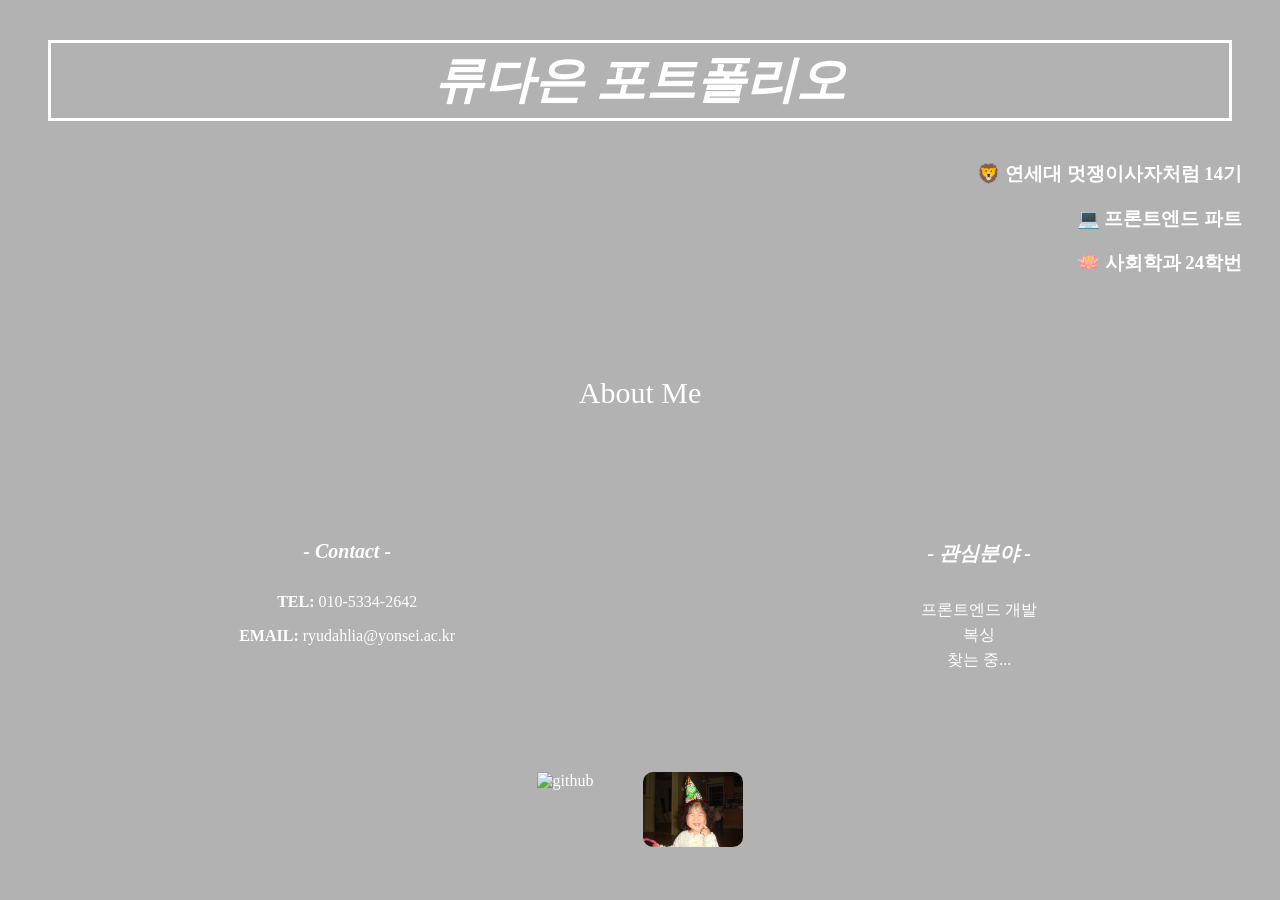
==== index.html @ 876d4d51 "feat: change all files" ====
<!DOCTYPE html>
<html lang="ko">
    <head>
        <meta charset="UTF-8" />
        <meta name="viewport" content="width=device-width, initial-scale=1.0" />
        <title>14기 아기사자 류다은 3주차 과제</title>
        <link rel="stylesheet" href="style.css">
    </head>

    <body>
        <div class="title-container">
            <h1>류다은 포트폴리오</h1>
            <h3>🦁 연세대 멋쟁이사자처럼 14기</h3>
            <h3>💻 프론트엔드 파트</h3>
            <h3>🪷 사회학과 24학번</h3>
        </div>

         <div class="container intro-container">
            <a href="aboutme.html">About Me</a>
        </div>

        <div class="container body-container">
            <div class="body-box">
                <p class="title-text">- Contact -</p>
                <p><span class="bold-text">TEL:</span> 010-5334-2642</p>
                <p><span class="bold-text">EMAIL:</span> ryudahlia@yonsei.ac.kr</p>
            </div>
            <div class="body-box">
                <p class="title-text">- 관심분야 -</p>
                <ul>
                    <li>프론트엔드 개발</li>
                    <li>복싱</li>
                    <li>찾는 중...</li>
                </ul>
            </div>
        </div>
    
        <div class="image-container">
            <div class="github-box">
            <a href="https://github.com/ryudahlia-max" target="_blank">
                <img class="github-img" src="https://cdn-icons-png.freepik.com/512/2111/2111432.png" alt="github">
            </a>
            </div>

            <div class="profile-box">
                <img src="images/IMG_4511.JPG" alt="profile">
            </div>
        </div>
    </body>
</html>
---- style.css ----
body::before {
        content: "";
        position: fixed;
        inset: 0;
    background-image: url(https://wallpaperaccess.com/full/4243311.jpg);
    background-size: cover;
    background-position: center;

    filter: blur(6px);
    transform: scale(1.1);
    z-index: -2;
    }
    body::after {
        content: "";
        position: fixed;
        inset: 0;
        background: rgba(0,0,0,0.3);

        z-index: -1
    } 
    body {
        color: #ffffff;
    }

.title-container h1 {
    text-align: center;
    color: #ffffff;
    margin: 40px;
    font-size: 50px;
    font-style: italic;
    border: 3px solid white;
    padding: 4px;
}
.title-container h3 {
    text-align: right;
    margin-right: 30px;
    color: white;
}
.title-text {
    font-weight: 600;
    font-style: italic;
    font-size: 20px;
    padding: 10px;
    margin: 20px auto;
    text-align: center;
}
.container {
    text-align: center;
    margin: 100px auto;
}
.body-container {
    display: flex;
    justify-content: space-around;
}
.image-container {
    text-align: center;
    display: flex;
    justify-content: center;
    gap: 50px;
}
.image-container img{
    width: 60px;
}
.intro-container {
    text-align: center;
    font-size: 30px;
}
.bold-text {
    font-weight: bold;
}
ul {
    list-style: none;
    padding: 0;
    margin: 0;
    line-height: 25px;
}
.profile-box img {
    width: 100px;
    border-radius: 10px;
}
a {
    text-decoration: none;
    color: white;
}
a:visited{
    color: white;
}
a:hover{
    color: pink;
}
.aboutme-container{
    text-align: center;
    font-size: 30px;
}
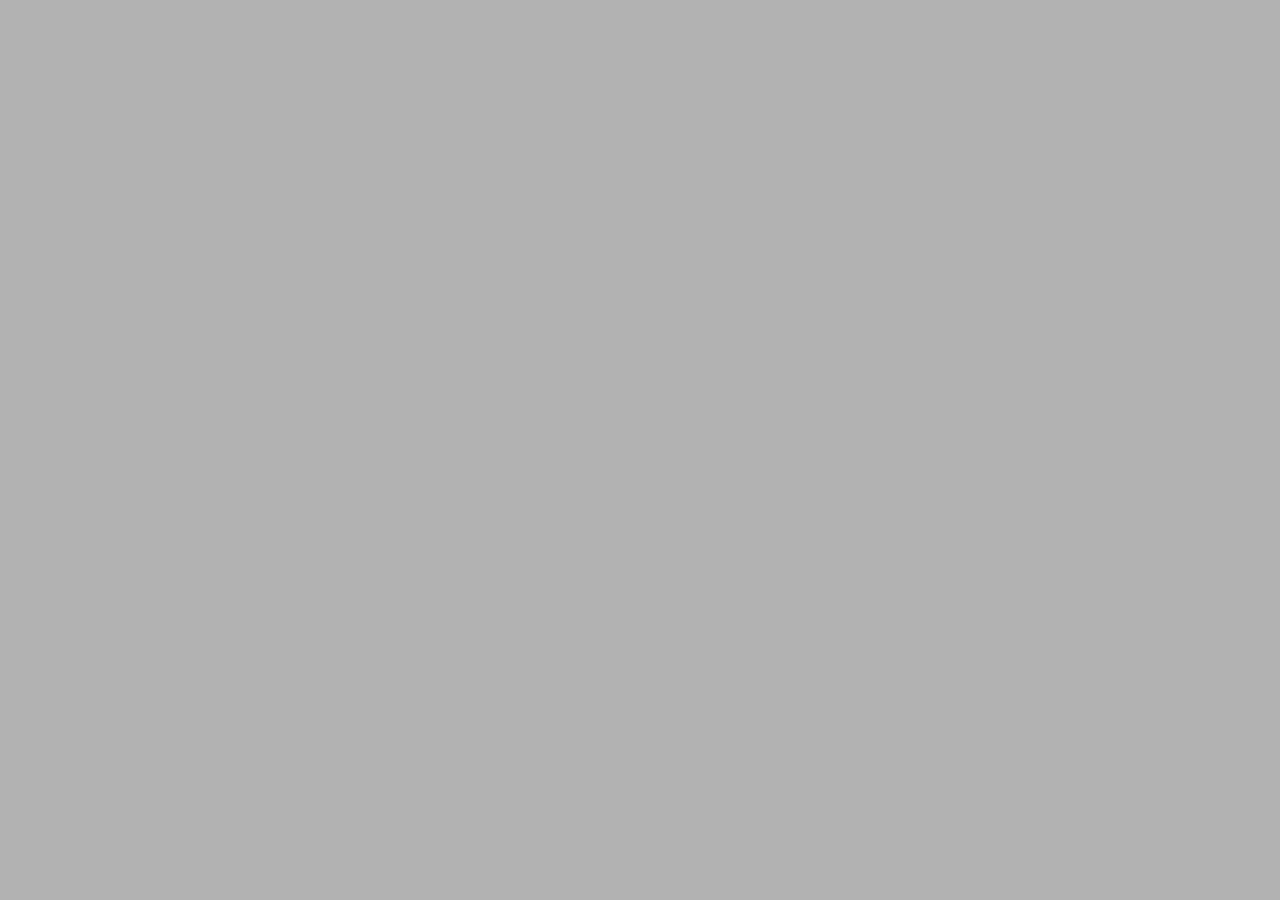
==== commit 5460d039: "docs: add about, contact and home file" ====
--- a/index.html
+++ b/index.html
@@ -7,44 +7,11 @@
         <link rel="stylesheet" href="style.css">
     </head>
 
-    <body>
-        <div class="title-container">
-            <h1>류다은 포트폴리오</h1>
-            <h3>🦁 연세대 멋쟁이사자처럼 14기</h3>
-            <h3>💻 프론트엔드 파트</h3>
-            <h3>🪷 사회학과 24학번</h3>
-        </div>
-
-         <div class="container intro-container">
-            <a href="aboutme.html">About Me</a>
-        </div>
-
-        <div class="container body-container">
-            <div class="body-box">
-                <p class="title-text">- Contact -</p>
-                <p><span class="bold-text">TEL:</span> 010-5334-2642</p>
-                <p><span class="bold-text">EMAIL:</span> ryudahlia@yonsei.ac.kr</p>
-            </div>
-            <div class="body-box">
-                <p class="title-text">- 관심분야 -</p>
-                <ul>
-                    <li>프론트엔드 개발</li>
-                    <li>복싱</li>
-                    <li>찾는 중...</li>
-                </ul>
-            </div>
-        </div>
-    
-        <div class="image-container">
-            <div class="github-box">
-            <a href="https://github.com/ryudahlia-max" target="_blank">
-                <img class="github-img" src="https://cdn-icons-png.freepik.com/512/2111/2111432.png" alt="github">
-            </a>
-            </div>
-
-            <div class="profile-box">
-                <img src="images/IMG_4511.JPG" alt="profile">
-            </div>
-        </div>
-    </body>
+   <header>
+    <nav>
+        <a href="home.html"></a>
+        <a href="contact.html"></a>
+        <a href="about.html"></a>
+    </nav>
+   </header>
 </html>
--- a/style.css
+++ b/style.css
@@ -89,6 +89,9 @@
     color: pink;
 }
 .aboutme-container{
+    justify-content: center;
+    align-items: center;
     text-align: center;
+    margin: 0;
     font-size: 30px;
 }
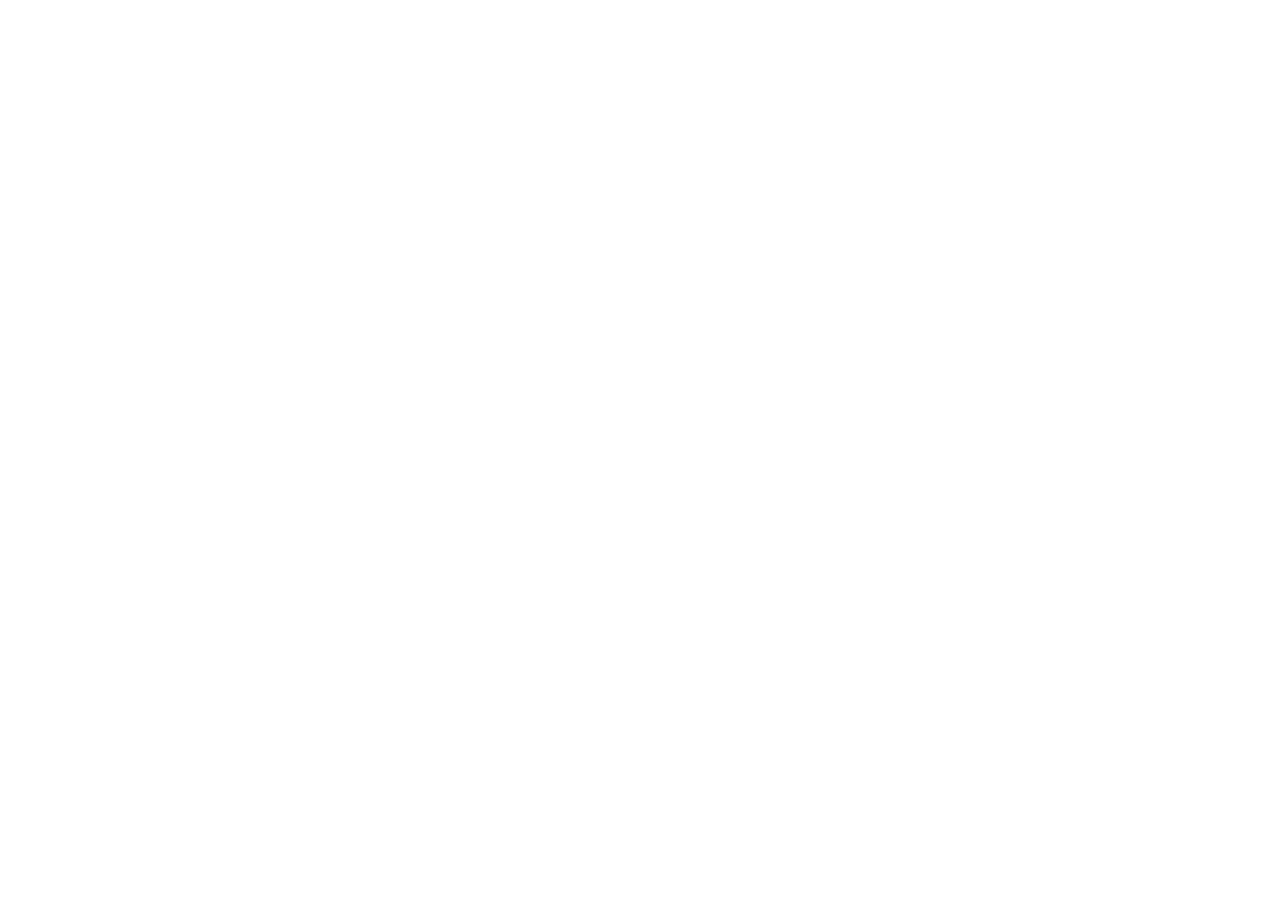
==== commit 8677daa0: "change in css file" ====
--- a/index.html
+++ b/index.html
@@ -6,12 +6,14 @@
         <title>14기 아기사자 류다은 3주차 과제</title>
         <link rel="stylesheet" href="style.css">
     </head>
-
-   <header>
+<body>
+     <header>
     <nav>
         <a href="home.html"></a>
         <a href="contact.html"></a>
         <a href="about.html"></a>
     </nav>
    </header>
+</body>
+  
 </html>
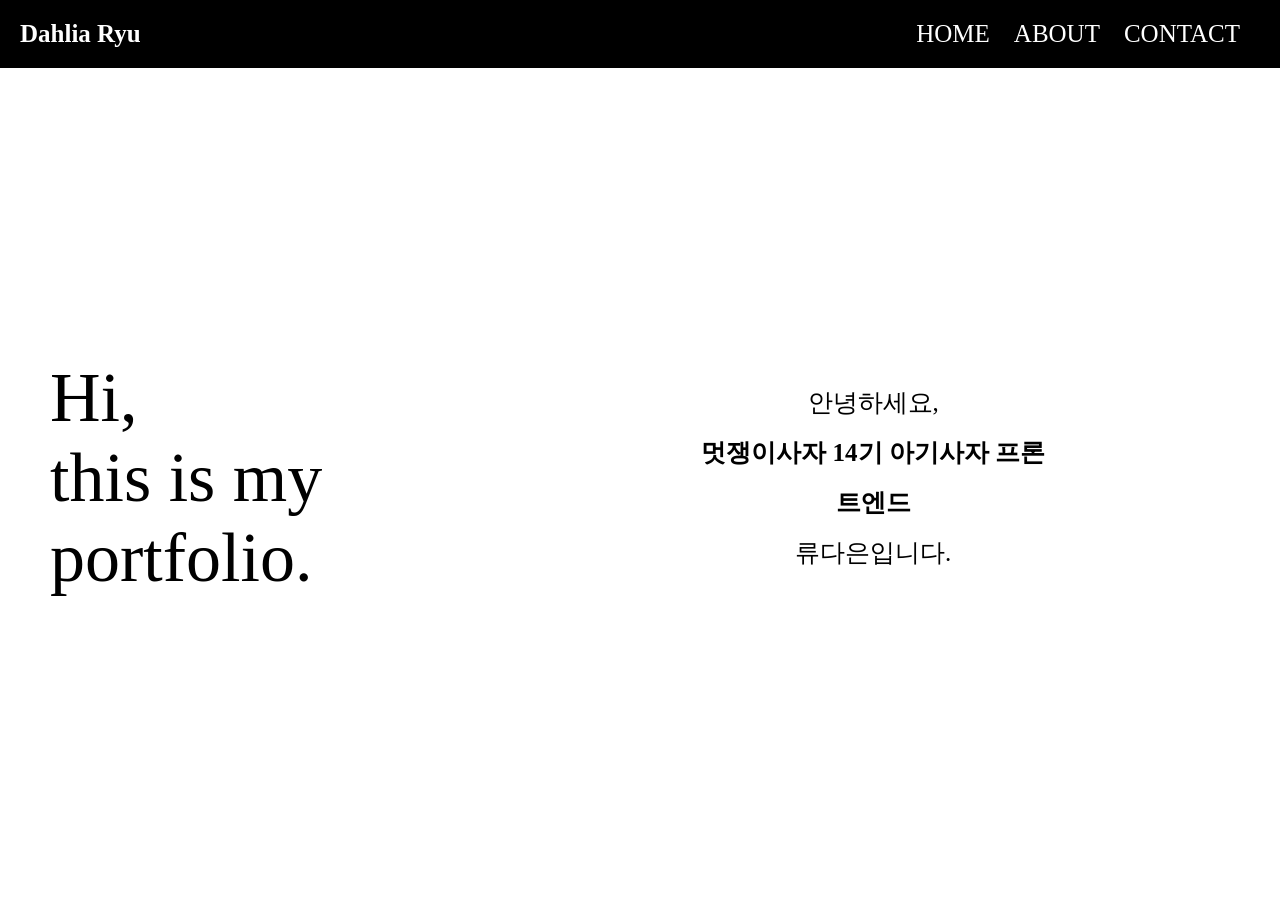
==== commit ae1bb759: "fix: rename index.html" ====
--- a/index.html
+++ b/index.html
@@ -3,17 +3,23 @@
     <head>
         <meta charset="UTF-8" />
         <meta name="viewport" content="width=device-width, initial-scale=1.0" />
-        <title>14기 아기사자 류다은 3주차 과제</title>
+        <title>14기 아기사자 프론트엔드 류다은 3주차 과제</title>
         <link rel="stylesheet" href="style.css">
     </head>
 <body>
-     <header>
-    <nav>
-        <a href="home.html"></a>
-        <a href="contact.html"></a>
-        <a href="about.html"></a>
+    <header>
+        <h1 class="header-text">Dahlia Ryu</h1>
+    <nav class="menu">
+        <a href="home.html">HOME</a>
+        <a href="about.html">ABOUT</a>
+        <a href="contact.html">CONTACT</a>
     </nav>
    </header>
+
+   <section class="home-container">
+    <p class="home-first-text">Hi, <br>this is my portfolio.</p>
+    <p class="home-sec-text">안녕하세요,<br><strong>멋쟁이사자 14기 아기사자 프론트엔드</strong> <br>류다은입니다.</p>
+   </section>
 </body>
   
 </html>
--- a/style.css
+++ b/style.css
@@ -0,0 +1,80 @@
+*{
+    margin: 0
+}
+header{
+    display: flex;
+    align-items: center;
+    justify-content: space-between;
+    padding-left: 20px;
+    padding: 20px;
+    background-color: black;
+}
+.header-text{
+    font-size: 25px;
+    color: #ffffff;
+}
+.menu a{
+    font-size: 25px;
+    padding-right: 20px;
+    word-spacing: 10px;
+    color: #ffffff;
+    text-decoration: none;
+}
+.home-container{
+    display: flex;
+    align-items: center;
+    justify-content: space-between;
+    padding: 50px;
+    height: 80vh;  
+}
+.home-first-text{
+    font-size: 70px;
+}
+.home-sec-text{
+    font-size: 25px;
+    text-align: center;
+    padding: 180px;
+    line-height: 50px;
+}
+.container{
+    display: flex;
+    flex-direction: column;
+    justify-content: center;
+    align-items: center;
+
+    height: 100vh;
+    gap: 70px;
+
+    font-size: 25px;
+    color: #ffffff;
+}
+.box{
+    background-color: black;
+    padding: 20px;
+    padding-inline: 60px;
+    border-radius: 10px 10px 10px 10px;
+    text-align: center;
+    color:#ffffff;
+}
+ul{
+    list-style: none;
+    padding: 0;
+    margin: 0;
+}
+.contact-container{
+    font-size: 25px;
+}
+.github-text{
+    color: inherit;
+    text-decoration: none;
+}
+.contact-container{
+    display: flex;
+    align-items: center;
+    justify-content: space-between;
+}
+.etc-container{
+    display: flex;
+    align-items: center;
+    flex-direction: column;
+}
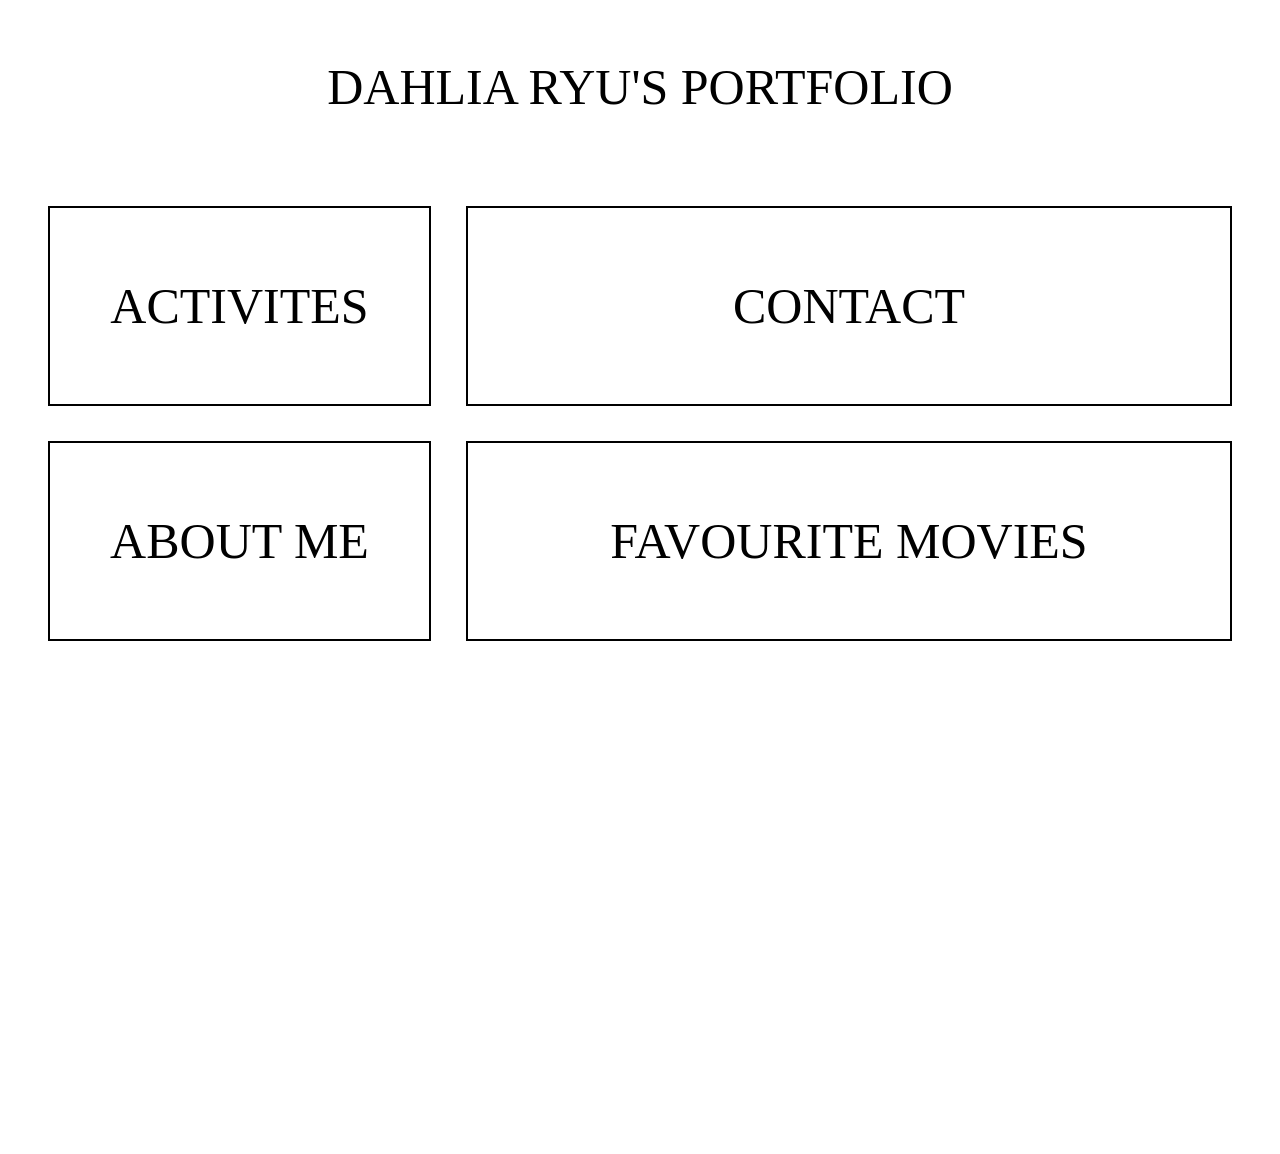
==== commit 0093782a: "changes in files" ====
--- a/index.html
+++ b/index.html
@@ -6,20 +6,22 @@
         <title>14기 아기사자 프론트엔드 류다은 3주차 과제</title>
         <link rel="stylesheet" href="style.css">
     </head>
+    
+
 <body>
-    <header>
-        <h1 class="header-text">Dahlia Ryu</h1>
-    <nav class="menu">
-        <a href="home.html">HOME</a>
-        <a href="about.html">ABOUT</a>
-        <a href="contact.html">CONTACT</a>
-    </nav>
-   </header>
+    <header class="header">
+        <div class="name">DAHLIA RYU'S PORTFOLIO</div>
+    </header>
+    
+    <main>
+        <div class="main-grid">
+            <a href="activities.html" class="box activities">ACTIVITES</a>
+            <a href="contact.html" class="box contact">CONTACT</a>
+            <a href="about.html" class="box about">ABOUT ME</a>
+            <a href="favourite.html" class="box favourite">FAVOURITE MOVIES</a>
+        </div>
+    </main>
 
-   <section class="home-container">
-    <p class="home-first-text">Hi, <br>this is my portfolio.</p>
-    <p class="home-sec-text">안녕하세요,<br><strong>멋쟁이사자 14기 아기사자 프론트엔드</strong> <br>류다은입니다.</p>
-   </section>
 </body>
   
 </html>
--- a/style.css
+++ b/style.css
@@ -1,80 +1,63 @@
-*{
-    margin: 0
-}
-header{
+.header{
     display: flex;
-    align-items: center;
-    justify-content: space-between;
-    padding-left: 20px;
-    padding: 20px;
-    background-color: black;
-}
-.header-text{
-    font-size: 25px;
-    color: #ffffff;
-}
-.menu a{
-    font-size: 25px;
-    padding-right: 20px;
-    word-spacing: 10px;
-    color: #ffffff;
-    text-decoration: none;
-}
-.home-container{
-    display: flex;
-    align-items: center;
-    justify-content: space-between;
-    padding: 50px;
-    height: 80vh;  
-}
-.home-first-text{
-    font-size: 70px;
-}
-.home-sec-text{
-    font-size: 25px;
-    text-align: center;
-    padding: 180px;
-    line-height: 50px;
-}
-.container{
-    display: flex;
-    flex-direction: column;
     justify-content: center;
     align-items: center;
+    padding: 50px;
+    font-size: 50px;
+}
 
-    height: 100vh;
-    gap: 70px;
+.main-grid {
+  display: grid;
+  grid-template-columns: 1fr 2fr;
+  grid-template-rows: 200px 200px;
+  gap: 35px;
+  padding: 40px;
+  height: 100vh;
+}
 
-    font-size: 25px;
-    color: #ffffff;
+/* 기본 박스 스타일 */
+.box {
+  display: flex;
+  justify-content: center;
+  align-items: center;
+  border: 2px solid black;
+  font-size: 50px;
+  text-decoration: none;
+  color: black;
+  transition: all 0.3s ease; 
+  background-color: white;
 }
-.box{
+.box:hover{
     background-color: black;
-    padding: 20px;
-    padding-inline: 60px;
-    border-radius: 10px 10px 10px 10px;
-    text-align: center;
-    color:#ffffff;
+    color: white;
 }
-ul{
-    list-style: none;
-    padding: 0;
-    margin: 0;
+
+*활동 페이지
+.activities {
+  padding: 60px;
 }
-.contact-container{
-    font-size: 25px;
+
+.activity {
+  display: flex;
+  align-items: center;
+  gap: 40px;
+  margin-bottom: 50px;
+
+  opacity: 0;
+  transform: translateX(-100px); /* 왼쪽에서 시작 */
+  transition: all 0.8s ease;
+
+  font-size: 50px;
 }
-.github-text{
-    color: inherit;
-    text-decoration: none;
+
+.activity.show {
+  opacity: 1;
+  transform: translateX(0);
 }
-.contact-container{
-    display: flex;
-    align-items: center;
-    justify-content: space-between;
-}
-.etc-container{
-    display: flex;
-    align-items: center;
-    flex-direction: column;
-}+
+.activity img {
+  width: 300px;
+  height: 200px;
+  object-fit: cover;
+  border-radius: 15px;
+} 
